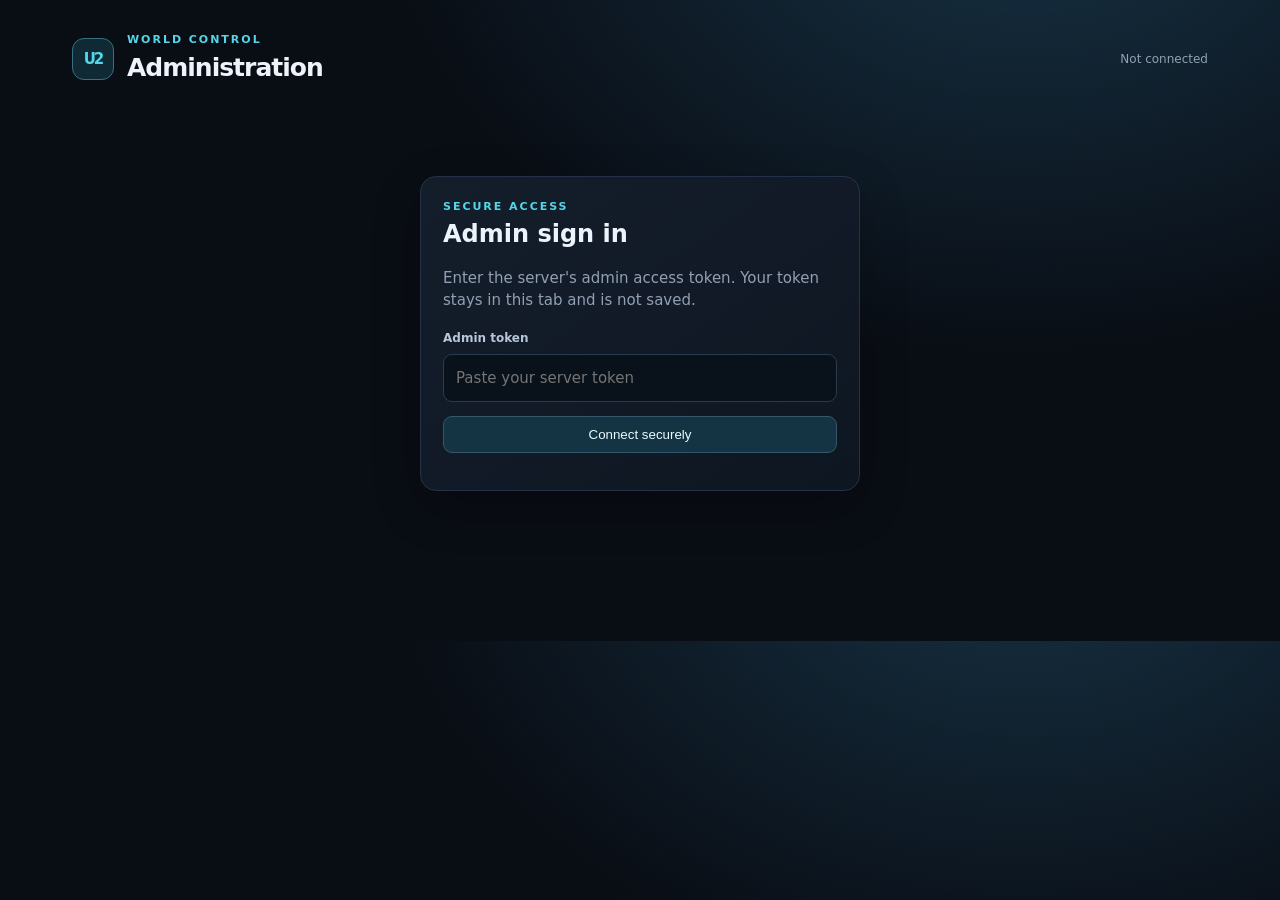
==== web/admin.html @ 1aca7148 "Add NFSU2 World admin dashboard" ====
<!doctype html>
<html lang="en">
<head>
<meta charset="utf-8"><meta name="viewport" content="width=device-width,initial-scale=1">
<meta name="robots" content="noindex,nofollow"><title>NFSU2 WORLD — Admin</title>
<style>
:root{color-scheme:dark;--bg:#090d14;--panel:#111925;--line:#233246;--muted:#91a0b4;--text:#edf3fb;--cyan:#54d6e8;--red:#ff647c;--green:#62d6a3}
*{box-sizing:border-box}body{margin:0;background:radial-gradient(ellipse at 80% -20%,#173346 0,transparent 45%),var(--bg);color:var(--text);font:15px/1.5 Inter,system-ui,sans-serif}
main{max-width:1180px;margin:auto;padding:32px 22px 60px}.top{display:flex;justify-content:space-between;align-items:center;gap:16px;margin-bottom:28px}.brand{display:flex;align-items:center;gap:13px}.mark{width:42px;height:42px;border:1px solid #387080;border-radius:12px;display:grid;place-items:center;color:var(--cyan);font-weight:900;letter-spacing:-2px;background:#102a35}.eyebrow{color:var(--cyan);font-size:11px;font-weight:800;letter-spacing:.18em}.title{font-size:25px;font-weight:850;letter-spacing:-.04em}.status{font-size:12px;color:var(--muted)}.panel{background:linear-gradient(145deg,#141e2b,#0e1621);border:1px solid var(--line);border-radius:16px;padding:22px;box-shadow:0 16px 50px #0003}.login{max-width:440px;margin:10vh auto}.login h1{margin:0 0 5px;font-size:24px}.muted{color:var(--muted)}label{display:block;color:#b8c6d8;font-size:12px;font-weight:700;margin:17px 0 7px}input,select{width:100%;background:#09111b;border:1px solid #2a3b50;border-radius:9px;color:var(--text);padding:12px;font:inherit;outline:none}input:focus,select:focus{border-color:var(--cyan)}button{border:1px solid #36566b;background:#143343;color:#eafaff;padding:10px 14px;border-radius:9px;font:700 13px inherit;cursor:pointer}button:hover{border-color:var(--cyan);background:#1a4657}button.danger{background:#3b1b29;border-color:#673247;color:#ffb6c2}button:disabled{opacity:.45;cursor:not-allowed}.row{display:flex;gap:10px;align-items:center}.row>*{flex:1}.grid{display:grid;grid-template-columns:repeat(3,1fr);gap:14px;margin:18px 0}.metric{padding:18px;background:#0b1420;border:1px solid var(--line);border-radius:13px}.metric b{display:block;font-size:30px;line-height:1.2}.metric span{color:var(--muted);font-size:12px}.section{display:flex;justify-content:space-between;align-items:center;gap:12px;margin:24px 0 12px}.section h2{font-size:16px;margin:0}.toolbar{display:flex;gap:8px;flex-wrap:wrap}.tablewrap{overflow:auto}table{width:100%;border-collapse:collapse;min-width:560px}th,td{text-align:left;padding:12px 10px;border-bottom:1px solid #1e2b3b;font-size:13px}th{color:#90a4ba;font-size:11px;text-transform:uppercase;letter-spacing:.08em}.pill{display:inline-block;border:1px solid #295261;color:#8fe7f0;background:#102a34;border-radius:99px;padding:2px 9px;font-size:11px}.empty{padding:28px;text-align:center;color:var(--muted)}pre{white-space:pre-wrap;overflow-wrap:anywhere;background:#09111b;border:1px solid var(--line);padding:14px;border-radius:10px;color:#b8c9dc;min-height:70px}.hidden{display:none!important}.error{color:#ff9cac}.success{color:var(--green)}@media(max-width:700px){main{padding:20px 14px}.grid{grid-template-columns:1fr}.top{align-items:flex-start}.title{font-size:20px}}
</style></head><body>
<main>
<header class="top"><div class="brand"><div class="mark">U2</div><div><div class="eyebrow">WORLD CONTROL</div><div class="title">Administration</div></div></div><div class="row" style="max-width:180px"><span id="state" class="status">Not connected</span><button id="logout" class="hidden">Log out</button></div></header>
<section id="login" class="panel login"><div class="eyebrow">SECURE ACCESS</div><h1>Admin sign in</h1><p class="muted">Enter the server's admin access token. Your token stays in this tab and is not saved.</p><label for="token">Admin token</label><input id="token" type="password" autocomplete="current-password" placeholder="Paste your server token"><button id="connect" style="width:100%;margin-top:14px">Connect securely</button><p id="loginError" class="error"></p></section>
<section id="dashboard" class="hidden">
<div class="grid"><div class="metric"><b id="online">—</b><span>PLAYERS ONLINE</span></div><div class="metric"><b id="bans">—</b><span>ACTIVE BANS</span></div><div class="metric"><b id="refresh">—</b><span>LAST REFRESH</span></div></div>
<div class="section"><h2>Live players</h2><div class="toolbar"><input id="filter" placeholder="Filter players…" style="width:190px"><button id="reload">Refresh</button></div></div>
<div class="panel tablewrap" style="padding:8px"><table><thead><tr><th>Virtual address</th><th>Player</th><th>Activity</th><th>Action</th></tr></thead><tbody id="players"><tr><td colspan="4" class="empty">Connect to load players.</td></tr></tbody></table></div>
<div class="section"><h2>Player action</h2></div><div class="panel"><div class="row"><div><label for="target">Player name or virtual address</label><input id="target" placeholder="e.g. 10.77.1.2 or PlayerName"></div><div><label for="action">Action</label><select id="action"><option value="kick">Kick</option><option value="ban">Ban</option><option value="raceban">Race ban</option></select></div></div><div class="row"><div><label for="duration">Duration (ban only)</label><select id="duration"><option value="30m">30 minutes</option><option value="12h">12 hours</option><option value="3d">3 days</option><option value="2w">2 weeks</option><option value="perm">Permanent</option></select></div><div><label for="reason">Reason / message</label><input id="reason" placeholder="Reason shown to the player"></div></div><button id="apply" class="danger" style="margin-top:16px">Apply action</button></div>
<div class="section"><h2>Ban records</h2><button id="loadBans">Refresh bans</button></div><pre id="banList">Ban records have not been loaded.</pre>
<div class="section"><h2>Admin activity</h2></div><pre id="output">Ready. Choose an action to begin.</pre>
<p class="muted" style="font-size:12px">This first release uses the server's existing moderation engine. Role-based staff accounts and a dedicated audit history are planned for the next stage.</p>
</section></main>
<script>
(()=>{let token='';const $=id=>document.getElementById(id);const api=async command=>{const r=await fetch('/admin-api',{method:'POST',headers:{'content-type':'application/json','authorization':'Bearer '+token},body:JSON.stringify({command})});if(r.status===401)throw Error('Invalid admin token.');if(!r.ok)throw Error(await r.text());return r.json()};const say=(s,ok=false)=>{$('output').textContent=s;$('output').className=ok?'success':''};const parseWho=t=>{const lines=t.split('\n');return lines.slice(1).filter(x=>/^10\.77\./.test(x)).map(line=>{const m=line.match(/^(10\.77\.\d+\.\d+)\s+"([^"]+)"\s+(.*)$/);return m?{ip:m[1],name:m[2],activity:m[3]}:null}).filter(Boolean)};
async function refresh(){try{const [w,b]=await Promise.all([api(['who']),api(['bans'])]);const rows=parseWho(w.text);$('online').textContent=rows.length;$('refresh').textContent=new Date().toLocaleTimeString();$('bans').textContent=(b.text.match(/^\s*#\d+/gm)||[]).length;$('players').innerHTML='';const f=$('filter').value.toLowerCase();const shown=rows.filter(x=>(x.name+' '+x.ip).toLowerCase().includes(f));if(!shown.length){$('players').innerHTML='<tr><td colspan="4" class="empty">No matching online players.</td></tr>'}for(const p of shown){const tr=document.createElement('tr');for(const v of [p.ip,p.name,p.activity]){const td=document.createElement('td');td.textContent=v;tr.append(td)}const td=document.createElement('td'),btn=document.createElement('button');btn.textContent='Select';btn.onclick=()=>{$('target').value=p.ip};td.append(btn);tr.append(td);$('players').append(tr)}$('state').textContent='Connected · live data';$('state').className='status success';say('Player list refreshed.',true)}catch(e){say(e.message);$('state').textContent='Connection error';$('state').className='status error';if(/Invalid admin token/.test(e.message))logout()}}
function logout() {token='';$('dashboard').classList.add('hidden');$('login').classList.remove('hidden');$('logout').classList.add('hidden');$('state').textContent='Not connected';$('token').value=''}
$('connect').onclick=async()=>{token=$('token').value.trim();try{await api(['who']);$('login').classList.add('hidden');$('dashboard').classList.remove('hidden');$('logout').classList.remove('hidden');$('loginError').textContent='';await refresh()}catch(e){$('loginError').textContent=e.message;token=''}};
$('logout').onclick=logout;$('reload').onclick=refresh;$('filter').oninput=refresh;$('loadBans').onclick=async()=>{try{$('banList').textContent=(await api(['bans'])).text;say('Ban list loaded.',true)}catch(e){say(e.message)}};
$('apply').onclick=async()=>{const who=$('target').value.trim(),act=$('action').value,reason=$('reason').value.trim();if(!who){say('Enter a player name or address.');return}if(!confirm(act.toUpperCase()+' '+who+'?'))return;const words=act==='kick'?[act,who,reason]:[act,who,$('duration').value,reason];try{const r=await api(words);say(r.text,true);await refresh()}catch(e){say(e.message)}};
})();
</script></body></html>
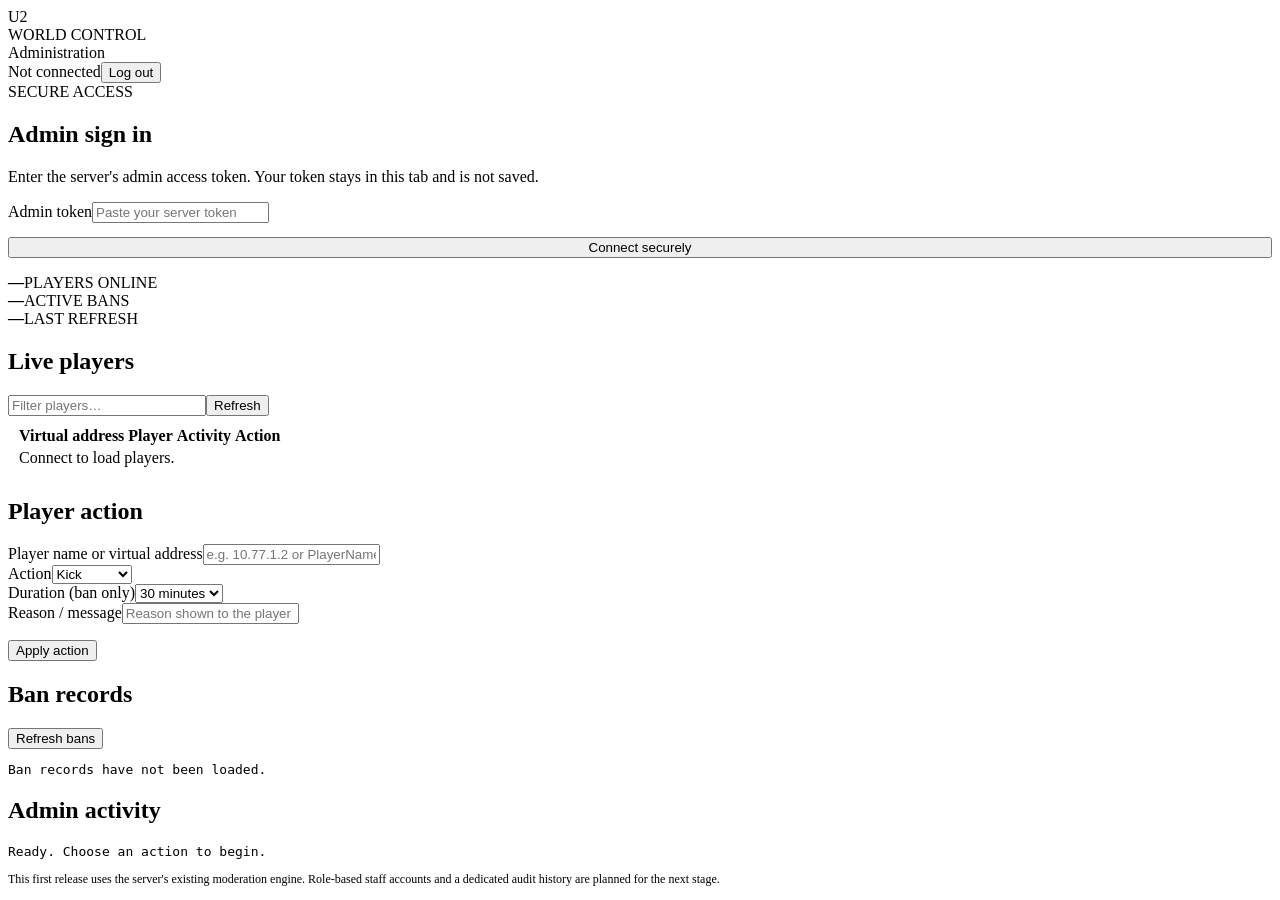
==== commit c7bc829b: "Move admin styles and scripts to CSP-compatible assets" ====
--- a/web/admin.html
+++ b/web/admin.html
@@ -3,11 +3,7 @@
 <head>
 <meta charset="utf-8"><meta name="viewport" content="width=device-width,initial-scale=1">
 <meta name="robots" content="noindex,nofollow"><title>NFSU2 WORLD — Admin</title>
-<style>
-:root{color-scheme:dark;--bg:#090d14;--panel:#111925;--line:#233246;--muted:#91a0b4;--text:#edf3fb;--cyan:#54d6e8;--red:#ff647c;--green:#62d6a3}
-*{box-sizing:border-box}body{margin:0;background:radial-gradient(ellipse at 80% -20%,#173346 0,transparent 45%),var(--bg);color:var(--text);font:15px/1.5 Inter,system-ui,sans-serif}
-main{max-width:1180px;margin:auto;padding:32px 22px 60px}.top{display:flex;justify-content:space-between;align-items:center;gap:16px;margin-bottom:28px}.brand{display:flex;align-items:center;gap:13px}.mark{width:42px;height:42px;border:1px solid #387080;border-radius:12px;display:grid;place-items:center;color:var(--cyan);font-weight:900;letter-spacing:-2px;background:#102a35}.eyebrow{color:var(--cyan);font-size:11px;font-weight:800;letter-spacing:.18em}.title{font-size:25px;font-weight:850;letter-spacing:-.04em}.status{font-size:12px;color:var(--muted)}.panel{background:linear-gradient(145deg,#141e2b,#0e1621);border:1px solid var(--line);border-radius:16px;padding:22px;box-shadow:0 16px 50px #0003}.login{max-width:440px;margin:10vh auto}.login h1{margin:0 0 5px;font-size:24px}.muted{color:var(--muted)}label{display:block;color:#b8c6d8;font-size:12px;font-weight:700;margin:17px 0 7px}input,select{width:100%;background:#09111b;border:1px solid #2a3b50;border-radius:9px;color:var(--text);padding:12px;font:inherit;outline:none}input:focus,select:focus{border-color:var(--cyan)}button{border:1px solid #36566b;background:#143343;color:#eafaff;padding:10px 14px;border-radius:9px;font:700 13px inherit;cursor:pointer}button:hover{border-color:var(--cyan);background:#1a4657}button.danger{background:#3b1b29;border-color:#673247;color:#ffb6c2}button:disabled{opacity:.45;cursor:not-allowed}.row{display:flex;gap:10px;align-items:center}.row>*{flex:1}.grid{display:grid;grid-template-columns:repeat(3,1fr);gap:14px;margin:18px 0}.metric{padding:18px;background:#0b1420;border:1px solid var(--line);border-radius:13px}.metric b{display:block;font-size:30px;line-height:1.2}.metric span{color:var(--muted);font-size:12px}.section{display:flex;justify-content:space-between;align-items:center;gap:12px;margin:24px 0 12px}.section h2{font-size:16px;margin:0}.toolbar{display:flex;gap:8px;flex-wrap:wrap}.tablewrap{overflow:auto}table{width:100%;border-collapse:collapse;min-width:560px}th,td{text-align:left;padding:12px 10px;border-bottom:1px solid #1e2b3b;font-size:13px}th{color:#90a4ba;font-size:11px;text-transform:uppercase;letter-spacing:.08em}.pill{display:inline-block;border:1px solid #295261;color:#8fe7f0;background:#102a34;border-radius:99px;padding:2px 9px;font-size:11px}.empty{padding:28px;text-align:center;color:var(--muted)}pre{white-space:pre-wrap;overflow-wrap:anywhere;background:#09111b;border:1px solid var(--line);padding:14px;border-radius:10px;color:#b8c9dc;min-height:70px}.hidden{display:none!important}.error{color:#ff9cac}.success{color:var(--green)}@media(max-width:700px){main{padding:20px 14px}.grid{grid-template-columns:1fr}.top{align-items:flex-start}.title{font-size:20px}}
-</style></head><body>
+<link rel="stylesheet" href="/admin.css"></head><body>
 <main>
 <header class="top"><div class="brand"><div class="mark">U2</div><div><div class="eyebrow">WORLD CONTROL</div><div class="title">Administration</div></div></div><div class="row" style="max-width:180px"><span id="state" class="status">Not connected</span><button id="logout" class="hidden">Log out</button></div></header>
 <section id="login" class="panel login"><div class="eyebrow">SECURE ACCESS</div><h1>Admin sign in</h1><p class="muted">Enter the server's admin access token. Your token stays in this tab and is not saved.</p><label for="token">Admin token</label><input id="token" type="password" autocomplete="current-password" placeholder="Paste your server token"><button id="connect" style="width:100%;margin-top:14px">Connect securely</button><p id="loginError" class="error"></p></section>
@@ -20,12 +16,4 @@
 <div class="section"><h2>Admin activity</h2></div><pre id="output">Ready. Choose an action to begin.</pre>
 <p class="muted" style="font-size:12px">This first release uses the server's existing moderation engine. Role-based staff accounts and a dedicated audit history are planned for the next stage.</p>
 </section></main>
-<script>
-(()=>{let token='';const $=id=>document.getElementById(id);const api=async command=>{const r=await fetch('/admin-api',{method:'POST',headers:{'content-type':'application/json','authorization':'Bearer '+token},body:JSON.stringify({command})});if(r.status===401)throw Error('Invalid admin token.');if(!r.ok)throw Error(await r.text());return r.json()};const say=(s,ok=false)=>{$('output').textContent=s;$('output').className=ok?'success':''};const parseWho=t=>{const lines=t.split('\n');return lines.slice(1).filter(x=>/^10\.77\./.test(x)).map(line=>{const m=line.match(/^(10\.77\.\d+\.\d+)\s+"([^"]+)"\s+(.*)$/);return m?{ip:m[1],name:m[2],activity:m[3]}:null}).filter(Boolean)};
-async function refresh(){try{const [w,b]=await Promise.all([api(['who']),api(['bans'])]);const rows=parseWho(w.text);$('online').textContent=rows.length;$('refresh').textContent=new Date().toLocaleTimeString();$('bans').textContent=(b.text.match(/^\s*#\d+/gm)||[]).length;$('players').innerHTML='';const f=$('filter').value.toLowerCase();const shown=rows.filter(x=>(x.name+' '+x.ip).toLowerCase().includes(f));if(!shown.length){$('players').innerHTML='<tr><td colspan="4" class="empty">No matching online players.</td></tr>'}for(const p of shown){const tr=document.createElement('tr');for(const v of [p.ip,p.name,p.activity]){const td=document.createElement('td');td.textContent=v;tr.append(td)}const td=document.createElement('td'),btn=document.createElement('button');btn.textContent='Select';btn.onclick=()=>{$('target').value=p.ip};td.append(btn);tr.append(td);$('players').append(tr)}$('state').textContent='Connected · live data';$('state').className='status success';say('Player list refreshed.',true)}catch(e){say(e.message);$('state').textContent='Connection error';$('state').className='status error';if(/Invalid admin token/.test(e.message))logout()}}
-function logout() {token='';$('dashboard').classList.add('hidden');$('login').classList.remove('hidden');$('logout').classList.add('hidden');$('state').textContent='Not connected';$('token').value=''}
-$('connect').onclick=async()=>{token=$('token').value.trim();try{await api(['who']);$('login').classList.add('hidden');$('dashboard').classList.remove('hidden');$('logout').classList.remove('hidden');$('loginError').textContent='';await refresh()}catch(e){$('loginError').textContent=e.message;token=''}};
-$('logout').onclick=logout;$('reload').onclick=refresh;$('filter').oninput=refresh;$('loadBans').onclick=async()=>{try{$('banList').textContent=(await api(['bans'])).text;say('Ban list loaded.',true)}catch(e){say(e.message)}};
-$('apply').onclick=async()=>{const who=$('target').value.trim(),act=$('action').value,reason=$('reason').value.trim();if(!who){say('Enter a player name or address.');return}if(!confirm(act.toUpperCase()+' '+who+'?'))return;const words=act==='kick'?[act,who,reason]:[act,who,$('duration').value,reason];try{const r=await api(words);say(r.text,true);await refresh()}catch(e){say(e.message)}};
-})();
-</script></body></html>
+<script src="/admin.js" defer></script></body></html>
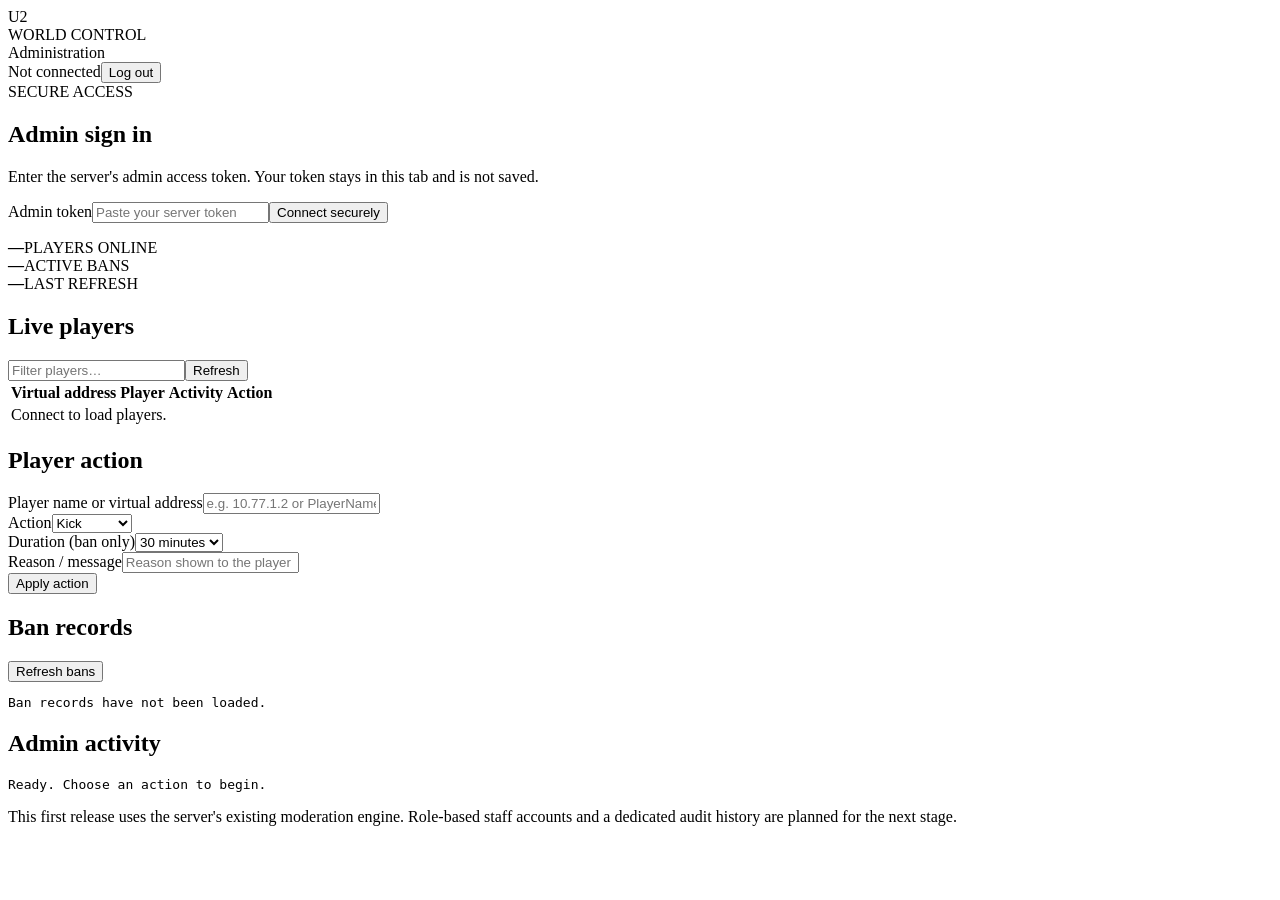
==== commit 63450a71: "Remove inline styles blocked by the site's CSP" ====
--- a/web/admin.html
+++ b/web/admin.html
@@ -5,15 +5,15 @@
 <meta name="robots" content="noindex,nofollow"><title>NFSU2 WORLD — Admin</title>
 <link rel="stylesheet" href="/admin.css"></head><body>
 <main>
-<header class="top"><div class="brand"><div class="mark">U2</div><div><div class="eyebrow">WORLD CONTROL</div><div class="title">Administration</div></div></div><div class="row" style="max-width:180px"><span id="state" class="status">Not connected</span><button id="logout" class="hidden">Log out</button></div></header>
-<section id="login" class="panel login"><div class="eyebrow">SECURE ACCESS</div><h1>Admin sign in</h1><p class="muted">Enter the server's admin access token. Your token stays in this tab and is not saved.</p><label for="token">Admin token</label><input id="token" type="password" autocomplete="current-password" placeholder="Paste your server token"><button id="connect" style="width:100%;margin-top:14px">Connect securely</button><p id="loginError" class="error"></p></section>
+<header class="top"><div class="brand"><div class="mark">U2</div><div><div class="eyebrow">WORLD CONTROL</div><div class="title">Administration</div></div></div><div class="row header-actions"><span id="state" class="status">Not connected</span><button id="logout" class="hidden">Log out</button></div></header>
+<section id="login" class="panel login"><div class="eyebrow">SECURE ACCESS</div><h1>Admin sign in</h1><p class="muted">Enter the server's admin access token. Your token stays in this tab and is not saved.</p><label for="token">Admin token</label><input id="token" type="password" autocomplete="current-password" placeholder="Paste your server token"><button id="connect" class="login-connect">Connect securely</button><p id="loginError" class="error"></p></section>
 <section id="dashboard" class="hidden">
 <div class="grid"><div class="metric"><b id="online">—</b><span>PLAYERS ONLINE</span></div><div class="metric"><b id="bans">—</b><span>ACTIVE BANS</span></div><div class="metric"><b id="refresh">—</b><span>LAST REFRESH</span></div></div>
-<div class="section"><h2>Live players</h2><div class="toolbar"><input id="filter" placeholder="Filter players…" style="width:190px"><button id="reload">Refresh</button></div></div>
-<div class="panel tablewrap" style="padding:8px"><table><thead><tr><th>Virtual address</th><th>Player</th><th>Activity</th><th>Action</th></tr></thead><tbody id="players"><tr><td colspan="4" class="empty">Connect to load players.</td></tr></tbody></table></div>
-<div class="section"><h2>Player action</h2></div><div class="panel"><div class="row"><div><label for="target">Player name or virtual address</label><input id="target" placeholder="e.g. 10.77.1.2 or PlayerName"></div><div><label for="action">Action</label><select id="action"><option value="kick">Kick</option><option value="ban">Ban</option><option value="raceban">Race ban</option></select></div></div><div class="row"><div><label for="duration">Duration (ban only)</label><select id="duration"><option value="30m">30 minutes</option><option value="12h">12 hours</option><option value="3d">3 days</option><option value="2w">2 weeks</option><option value="perm">Permanent</option></select></div><div><label for="reason">Reason / message</label><input id="reason" placeholder="Reason shown to the player"></div></div><button id="apply" class="danger" style="margin-top:16px">Apply action</button></div>
+<div class="section"><h2>Live players</h2><div class="toolbar"><input id="filter" class="filter-input" placeholder="Filter players…"><button id="reload">Refresh</button></div></div>
+<div class="panel tablewrap table-panel"><table><thead><tr><th>Virtual address</th><th>Player</th><th>Activity</th><th>Action</th></tr></thead><tbody id="players"><tr><td colspan="4" class="empty">Connect to load players.</td></tr></tbody></table></div>
+<div class="section"><h2>Player action</h2></div><div class="panel"><div class="row"><div><label for="target">Player name or virtual address</label><input id="target" placeholder="e.g. 10.77.1.2 or PlayerName"></div><div><label for="action">Action</label><select id="action"><option value="kick">Kick</option><option value="ban">Ban</option><option value="raceban">Race ban</option><option value="unban">Unban</option></select></div></div><div class="row"><div><label for="duration">Duration (ban only)</label><select id="duration"><option value="30m">30 minutes</option><option value="12h">12 hours</option><option value="3d">3 days</option><option value="2w">2 weeks</option><option value="perm">Permanent</option></select></div><div><label for="reason">Reason / message</label><input id="reason" placeholder="Reason shown to the player"></div></div><button id="apply" class="danger action-submit">Apply action</button></div>
 <div class="section"><h2>Ban records</h2><button id="loadBans">Refresh bans</button></div><pre id="banList">Ban records have not been loaded.</pre>
 <div class="section"><h2>Admin activity</h2></div><pre id="output">Ready. Choose an action to begin.</pre>
-<p class="muted" style="font-size:12px">This first release uses the server's existing moderation engine. Role-based staff accounts and a dedicated audit history are planned for the next stage.</p>
+<p class="muted footnote">This first release uses the server's existing moderation engine. Role-based staff accounts and a dedicated audit history are planned for the next stage.</p>
 </section></main>
 <script src="/admin.js" defer></script></body></html>
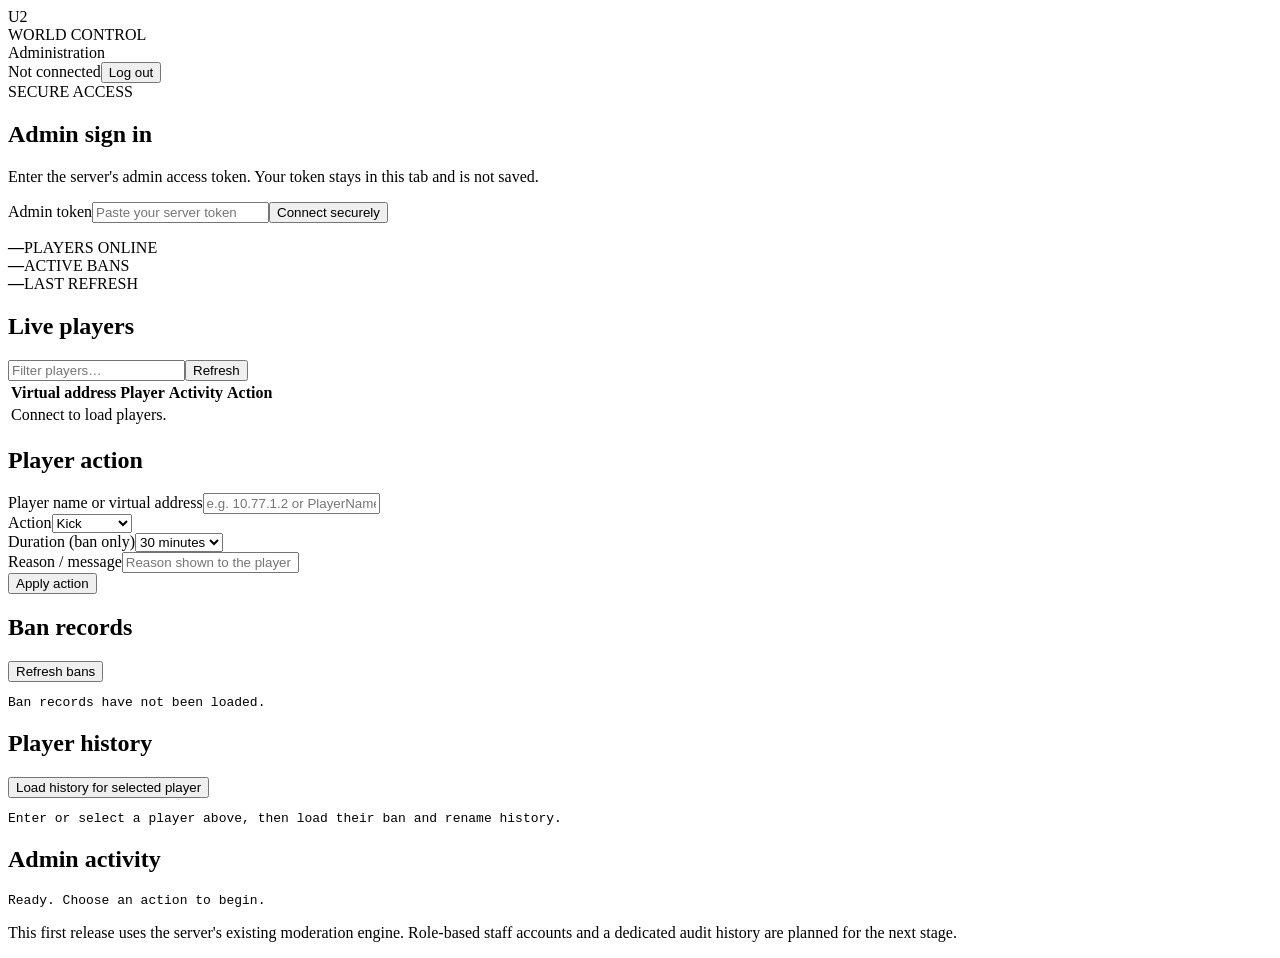
==== commit b2e60ebe: "Add player moderation history panel" ====
--- a/web/admin.html
+++ b/web/admin.html
@@ -12,7 +12,7 @@
 <div class="section"><h2>Live players</h2><div class="toolbar"><input id="filter" class="filter-input" placeholder="Filter players…"><button id="reload">Refresh</button></div></div>
 <div class="panel tablewrap table-panel"><table><thead><tr><th>Virtual address</th><th>Player</th><th>Activity</th><th>Action</th></tr></thead><tbody id="players"><tr><td colspan="4" class="empty">Connect to load players.</td></tr></tbody></table></div>
 <div class="section"><h2>Player action</h2></div><div class="panel"><div class="row"><div><label for="target">Player name or virtual address</label><input id="target" placeholder="e.g. 10.77.1.2 or PlayerName"></div><div><label for="action">Action</label><select id="action"><option value="kick">Kick</option><option value="ban">Ban</option><option value="raceban">Race ban</option><option value="unban">Unban</option></select></div></div><div class="row"><div><label for="duration">Duration (ban only)</label><select id="duration"><option value="30m">30 minutes</option><option value="12h">12 hours</option><option value="3d">3 days</option><option value="2w">2 weeks</option><option value="perm">Permanent</option></select></div><div><label for="reason">Reason / message</label><input id="reason" placeholder="Reason shown to the player"></div></div><button id="apply" class="danger action-submit">Apply action</button></div>
-<div class="section"><h2>Ban records</h2><button id="loadBans">Refresh bans</button></div><pre id="banList">Ban records have not been loaded.</pre>
+<div class="section"><h2>Ban records</h2><button id="loadBans">Refresh bans</button></div><pre id="banList">Ban records have not been loaded.</pre><div class="section"><h2>Player history</h2><button id="loadHistory">Load history for selected player</button></div><pre id="historyList">Enter or select a player above, then load their ban and rename history.</pre>
 <div class="section"><h2>Admin activity</h2></div><pre id="output">Ready. Choose an action to begin.</pre>
 <p class="muted footnote">This first release uses the server's existing moderation engine. Role-based staff accounts and a dedicated audit history are planned for the next stage.</p>
 </section></main>
